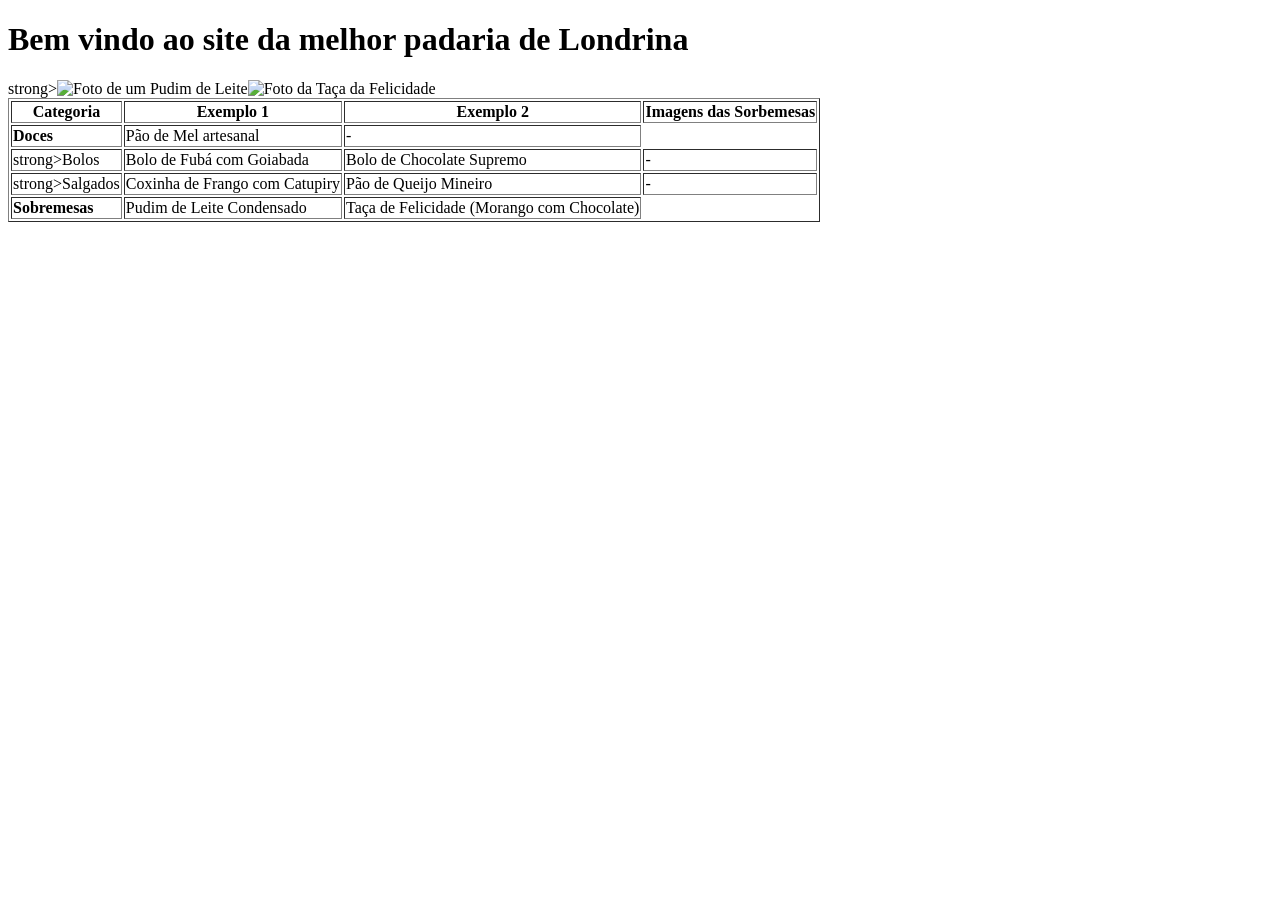
==== index.html @ ce07f961 "ok" ====
<!DOCTYPE html>
<html lang="pt-BR">
<head>
    <META charset="UTF-8">
    <TITLE>Padaria em Londrina</title>
</head>
<body>

    <h1>Bem vindo ao site da melhor padaria de Londrina</h1>

    <table border="1"
        <thead>
            <tr>
                <th>Categoria</th>
                <th>Exemplo 1</th>
                <th>Exemplo 2</th>
                <th>Imagens das Sorbemesas</th>
            </tr>
        </thead>
        <tbody>
             <tr>
                 <td><strong>Doces</strong></td>
                 <td>Pão de Mel artesanal</td>
                 <td.Brigadeiro Goumet</td>
                 <td>-</td>
                </tr>
                <tr>
                     <td>strong>Bolos</td>strong></td>
                     <td>Bolo de Fubá com Goiabada</td>
                     <td>Bolo de Chocolate Supremo</td>
                     <td>-</td>
                </tr>
                <tr>
                     <td>strong>Salgados</strong></td>
                     <td>Coxinha de Frango com Catupiry</td>
                     <td>Pão de Queijo Mineiro</td>
                     <td>-</td>
                    </tr>
                    <tr>
                         <td><strong>Sobremesas</strong></td>
                         <td>Pudim de Leite Condensado
                         <td>Taça de Felicidade (Morango com Chocolate)</td>
                         </td>
                              <img src="caminho-daimagem-pudim.jpg" alt="Foto de um Pudim de Leite" width="100">
                              <img src="caminho-da-imagem-taca.jpg" alt="Foto da Taça da Felicidade" width="100">
                    </td>
                </tr>
            </tbody>
        </table>
        
</body>
</html>
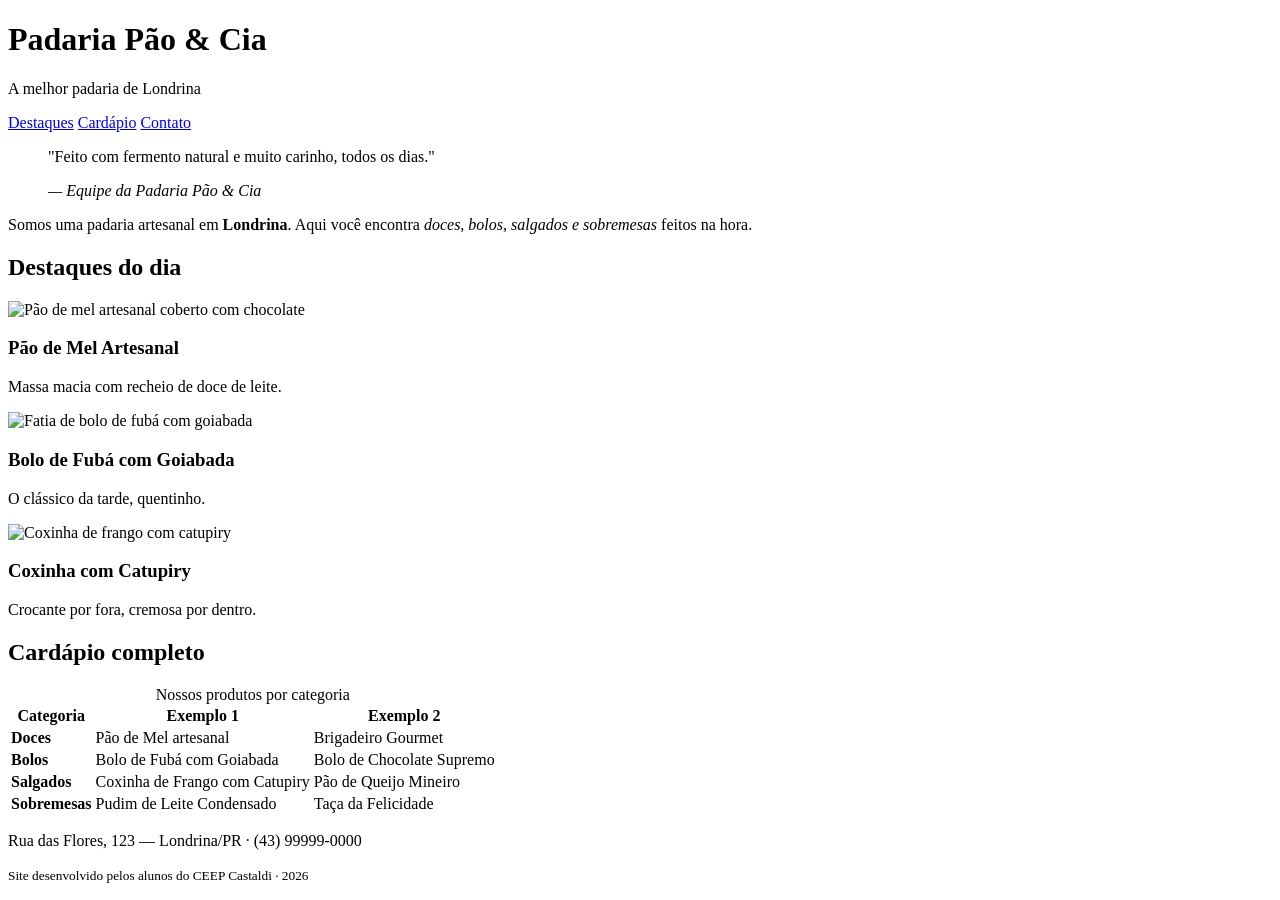
==== commit 1b4a0e49: "ok" ====
--- a/index.html
+++ b/index.html
@@ -1,52 +1,103 @@
 <!DOCTYPE html>
 <html lang="pt-BR">
 <head>
-    <META charset="UTF-8">
-    <TITLE>Padaria em Londrina</title>
+    <meta charset="UTF-8">
+    <meta name="viewport" content="width=device-width, initial-scale=1.0">
+    <title>Padaria em Londrina</title>
+    <link rel="stylesheet" href="style.css">
 </head>
 <body>
 
-    <h1>Bem vindo ao site da melhor padaria de Londrina</h1>
+    <!-- CABEÇALHO: identidade + menu de navegação -->
+    <header class="cabecalho">
+        <h1>Padaria Pão &amp; Cia</h1>
+        <p class="subtitulo">A melhor padaria de Londrina</p>
+        <nav class="menu">
+            <a href="#destaques">Destaques</a>
+            <a href="#cardapio">Cardápio</a>
+            <a href="#contato">Contato</a>
+        </nav>
+    </header>
 
-    <table border="1"
-        <thead>
-            <tr>
-                <th>Categoria</th>
-                <th>Exemplo 1</th>
-                <th>Exemplo 2</th>
-                <th>Imagens das Sorbemesas</th>
-            </tr>
-        </thead>
-        <tbody>
-             <tr>
-                 <td><strong>Doces</strong></td>
-                 <td>Pão de Mel artesanal</td>
-                 <td.Brigadeiro Goumet</td>
-                 <td>-</td>
-                </tr>
-                <tr>
-                     <td>strong>Bolos</td>strong></td>
-                     <td>Bolo de Fubá com Goiabada</td>
-                     <td>Bolo de Chocolate Supremo</td>
-                     <td>-</td>
-                </tr>
-                <tr>
-                     <td>strong>Salgados</strong></td>
-                     <td>Coxinha de Frango com Catupiry</td>
-                     <td>Pão de Queijo Mineiro</td>
-                     <td>-</td>
+    <main>
+
+        <!-- APRESENTAÇÃO: tags de autoria (blockquote, cite, strong, em) -->
+        <section class="intro">
+            <blockquote>
+                <p>"Feito com fermento natural e muito carinho, todos os dias."</p>
+                <cite>— Equipe da Padaria Pão &amp; Cia</cite>
+            </blockquote>
+            <p>Somos uma padaria artesanal em <strong>Londrina</strong>. Aqui você encontra
+               <em>doces, bolos, salgados e sobremesas</em> feitos na hora.</p>
+        </section>
+
+        <!-- DESTAQUES: cards em Flexbox -->
+        <section id="destaques" class="destaques">
+            <h2>Destaques do dia</h2>
+            <div class="cards">
+                <article class="card">
+                    <!-- Troque a URL abaixo pelo caminho da sua foto: src="img/pao-de-mel.jpg" -->
+                    <img src="https://placehold.co/300x200?text=Pao+de+Mel" alt="Pão de mel artesanal coberto com chocolate">
+                    <h3>Pão de Mel Artesanal</h3>
+                    <p>Massa macia com recheio de doce de leite.</p>
+                </article>
+                <article class="card">
+                    <img src="https://placehold.co/300x200?text=Bolo+de+Fuba" alt="Fatia de bolo de fubá com goiabada">
+                    <h3>Bolo de Fubá com Goiabada</h3>
+                    <p>O clássico da tarde, quentinho.</p>
+                </article>
+                <article class="card">
+                    <img src="https://placehold.co/300x200?text=Coxinha" alt="Coxinha de frango com catupiry">
+                    <h3>Coxinha com Catupiry</h3>
+                    <p>Crocante por fora, cremosa por dentro.</p>
+                </article>
+            </div>
+        </section>
+
+        <!-- CARDÁPIO: a tabela original, agora semântica e estilizada -->
+        <section id="cardapio" class="cardapio">
+            <h2>Cardápio completo</h2>
+            <table class="tabela-cardapio">
+                <caption>Nossos produtos por categoria</caption>
+                <thead>
+                    <tr>
+                        <th scope="col">Categoria</th>
+                        <th scope="col">Exemplo 1</th>
+                        <th scope="col">Exemplo 2</th>
+                    </tr>
+                </thead>
+                <tbody>
+                    <tr>
+                        <td><strong>Doces</strong></td>
+                        <td>Pão de Mel artesanal</td>
+                        <td>Brigadeiro Gourmet</td>
                     </tr>
                     <tr>
-                         <td><strong>Sobremesas</strong></td>
-                         <td>Pudim de Leite Condensado
-                         <td>Taça de Felicidade (Morango com Chocolate)</td>
-                         </td>
-                              <img src="caminho-daimagem-pudim.jpg" alt="Foto de um Pudim de Leite" width="100">
-                              <img src="caminho-da-imagem-taca.jpg" alt="Foto da Taça da Felicidade" width="100">
-                    </td>
-                </tr>
-            </tbody>
-        </table>
-        
+                        <td><strong>Bolos</strong></td>
+                        <td>Bolo de Fubá com Goiabada</td>
+                        <td>Bolo de Chocolate Supremo</td>
+                    </tr>
+                    <tr>
+                        <td><strong>Salgados</strong></td>
+                        <td>Coxinha de Frango com Catupiry</td>
+                        <td>Pão de Queijo Mineiro</td>
+                    </tr>
+                    <tr>
+                        <td><strong>Sobremesas</strong></td>
+                        <td>Pudim de Leite Condensado</td>
+                        <td>Taça da Felicidade</td>
+                    </tr>
+                </tbody>
+            </table>
+        </section>
+
+    </main>
+
+    <!-- RODAPÉ -->
+    <footer id="contato" class="rodape">
+        <p>Rua das Flores, 123 — Londrina/PR · (43) 99999-0000</p>
+        <p><small>Site desenvolvido pelos alunos do CEEP Castaldi · 2026</small></p>
+    </footer>
+
 </body>
-</html>+</html>
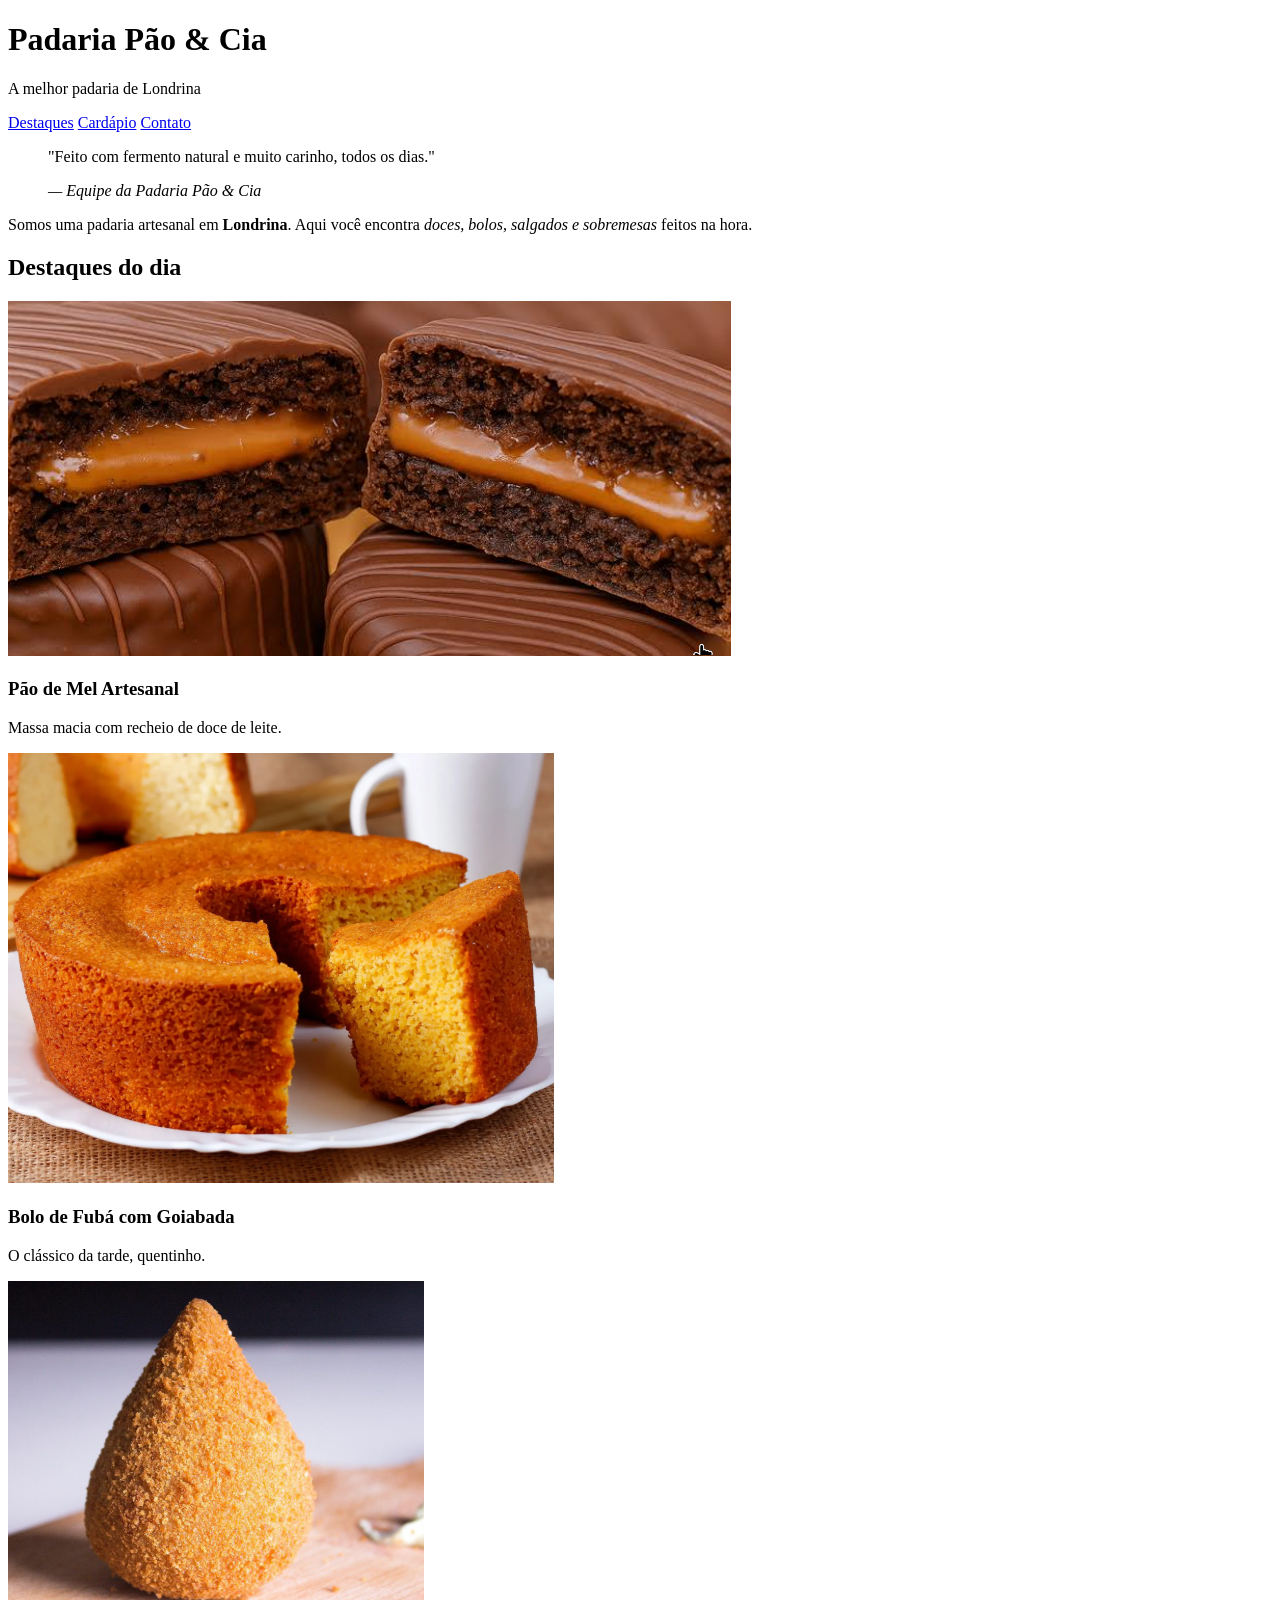
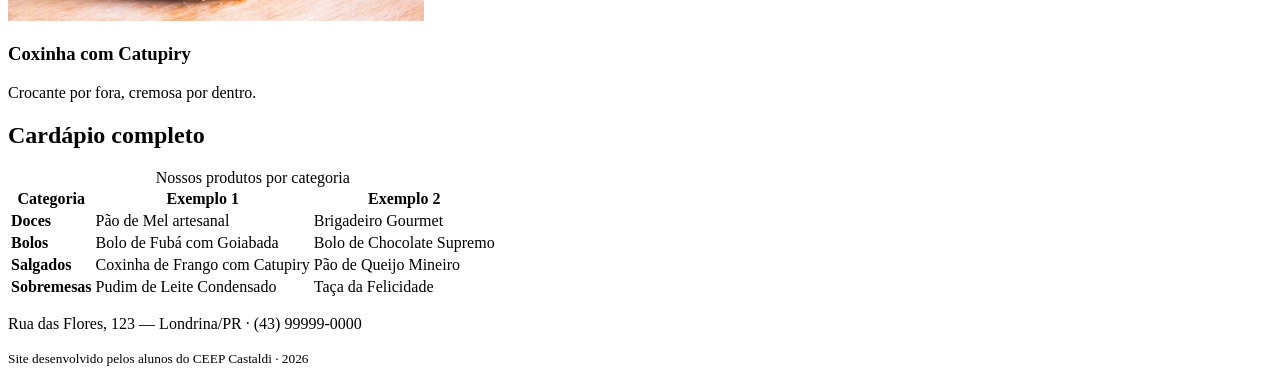
==== commit c3eadd8c: "ok" ====
--- a/index.html
+++ b/index.html
@@ -37,17 +37,17 @@
             <div class="cards">
                 <article class="card">
                     <!-- Troque a URL abaixo pelo caminho da sua foto: src="img/pao-de-mel.jpg" -->
-                    <img src="https://placehold.co/300x200?text=Pao+de+Mel" alt="Pão de mel artesanal coberto com chocolate">
+                    <img src="pao de mel.png"Pão de mel artesanal coberto com chocolate">
                     <h3>Pão de Mel Artesanal</h3>
                     <p>Massa macia com recheio de doce de leite.</p>
                 </article>
                 <article class="card">
-                    <img src="https://placehold.co/300x200?text=Bolo+de+Fuba" alt="Fatia de bolo de fubá com goiabada">
+                    <img src="bolo de fuba.png" alt="Fatia de bolo de fubá com goiabada">
                     <h3>Bolo de Fubá com Goiabada</h3>
                     <p>O clássico da tarde, quentinho.</p>
                 </article>
                 <article class="card">
-                    <img src="https://placehold.co/300x200?text=Coxinha" alt="Coxinha de frango com catupiry">
+                    <img src="coxinha.png" alt="Coxinha de frango com catupiry">
                     <h3>Coxinha com Catupiry</h3>
                     <p>Crocante por fora, cremosa por dentro.</p>
                 </article>
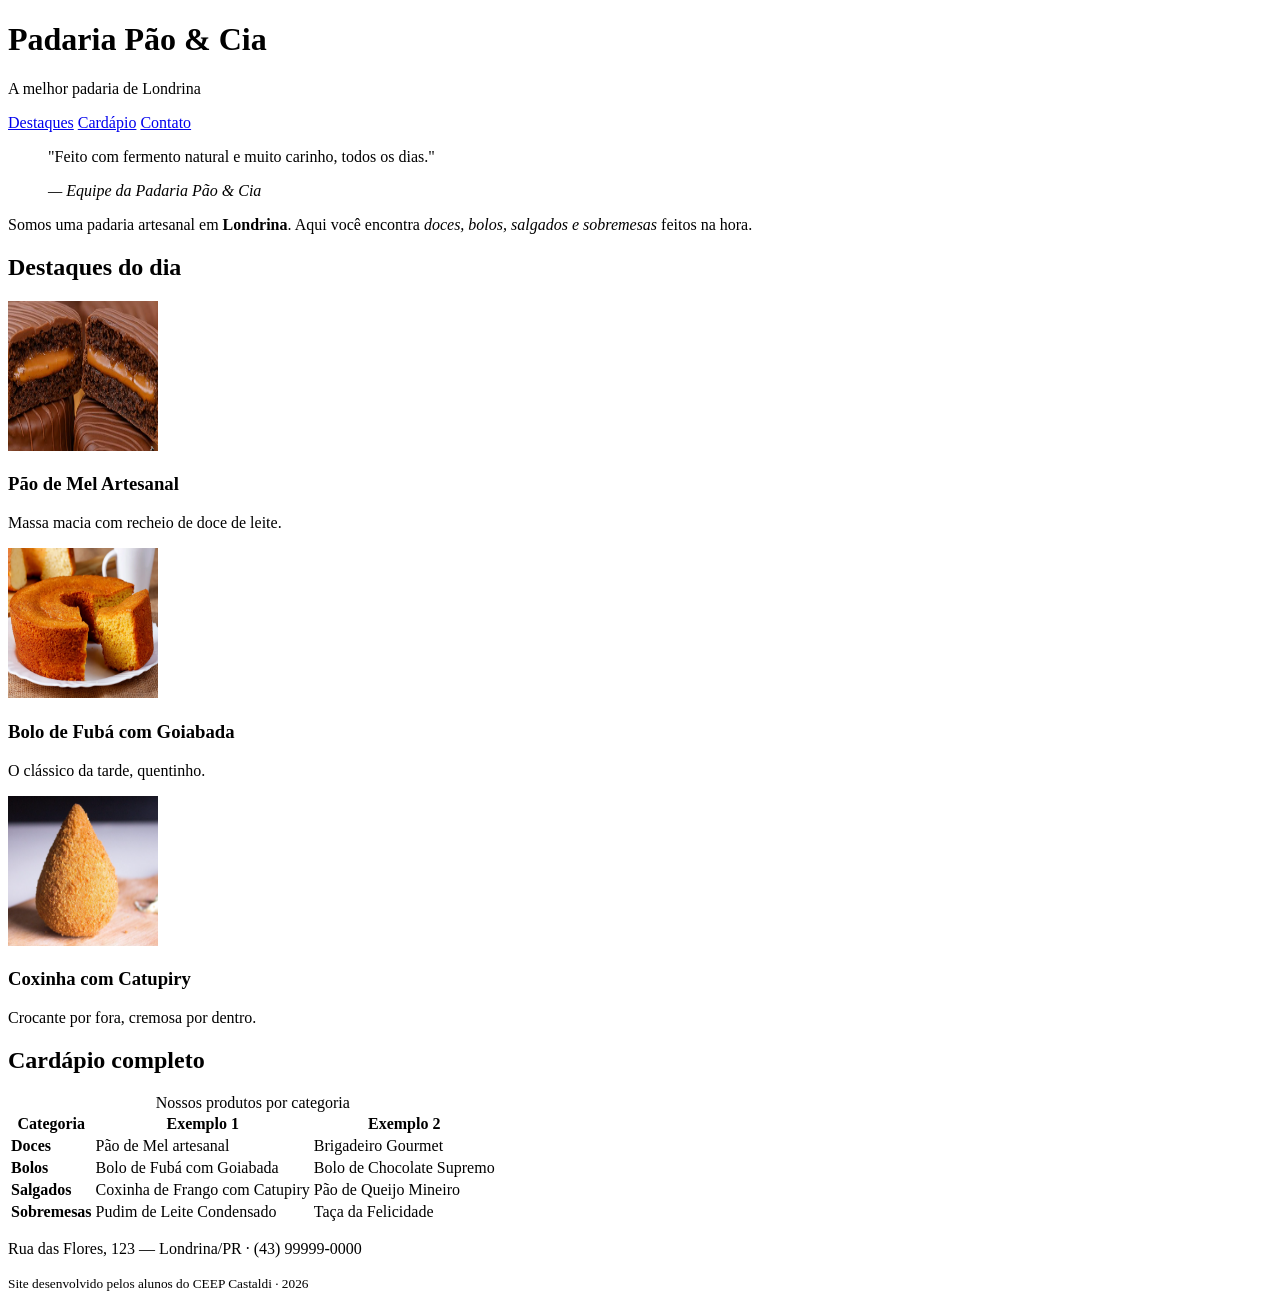
==== commit 87e8a2d2: "ok" ====
--- a/index.html
+++ b/index.html
@@ -37,17 +37,17 @@
             <div class="cards">
                 <article class="card">
                     <!-- Troque a URL abaixo pelo caminho da sua foto: src="img/pao-de-mel.jpg" -->
-                    <img src="pao de mel.png"Pão de mel artesanal coberto com chocolate">
+                    <img src="pao de mel.png" alt="Pão de mel artesanal coberto com chocolate"width="150" height="150">
                     <h3>Pão de Mel Artesanal</h3>
                     <p>Massa macia com recheio de doce de leite.</p>
                 </article>
                 <article class="card">
-                    <img src="bolo de fuba.png" alt="Fatia de bolo de fubá com goiabada">
+                    <img src="bolo de fuba.png" alt="Fatia de bolo de fubá com goiabada"width="150" height="150">
                     <h3>Bolo de Fubá com Goiabada</h3>
                     <p>O clássico da tarde, quentinho.</p>
                 </article>
                 <article class="card">
-                    <img src="coxinha.png" alt="Coxinha de frango com catupiry">
+                    <img src="coxinha.png" alt="Coxinha de frango com catupiry"width="150" height="150">
                     <h3>Coxinha com Catupiry</h3>
                     <p>Crocante por fora, cremosa por dentro.</p>
                 </article>
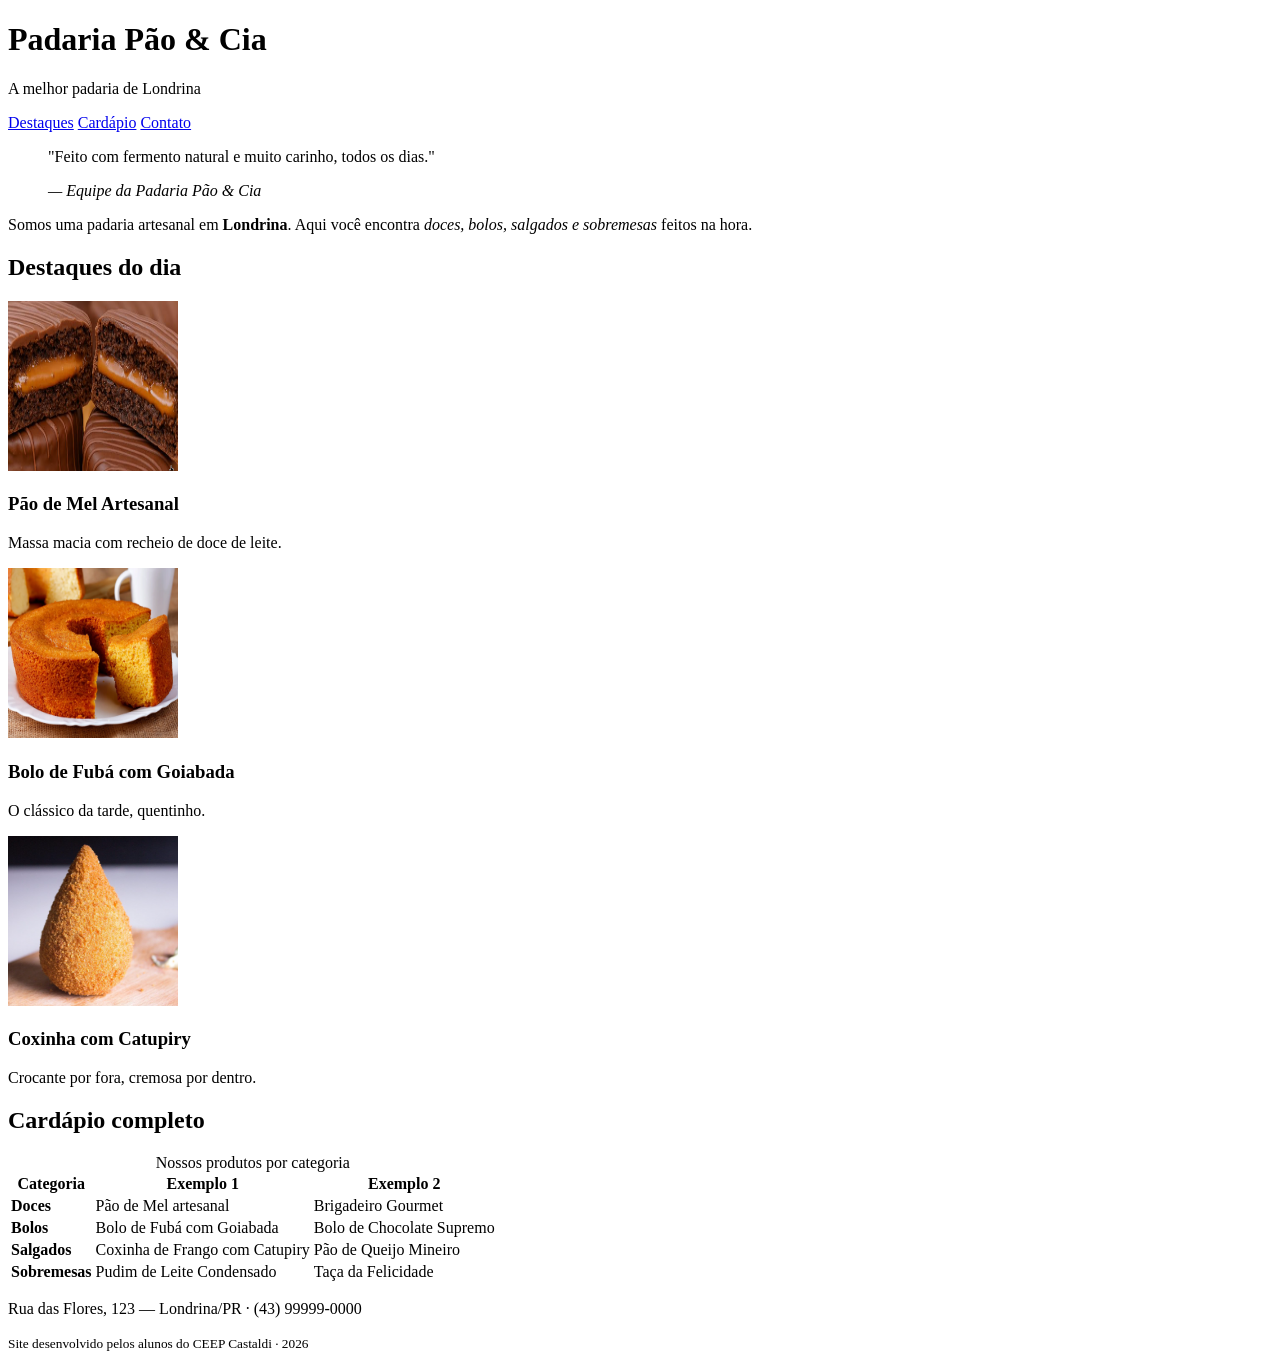
==== commit 2c5ea719: "ok" ====
--- a/index.html
+++ b/index.html
@@ -37,17 +37,17 @@
             <div class="cards">
                 <article class="card">
                     <!-- Troque a URL abaixo pelo caminho da sua foto: src="img/pao-de-mel.jpg" -->
-                    <img src="pao de mel.png" alt="Pão de mel artesanal coberto com chocolate"width="150" height="150">
+                    <img src="pao de mel.png" alt="Pão de mel artesanal coberto com chocolate"width="170" height="170">
                     <h3>Pão de Mel Artesanal</h3>
                     <p>Massa macia com recheio de doce de leite.</p>
                 </article>
                 <article class="card">
-                    <img src="bolo de fuba.png" alt="Fatia de bolo de fubá com goiabada"width="150" height="150">
+                    <img src="bolo de fuba.png" alt="Fatia de bolo de fubá com goiabada"width="170" height="170">
                     <h3>Bolo de Fubá com Goiabada</h3>
                     <p>O clássico da tarde, quentinho.</p>
                 </article>
                 <article class="card">
-                    <img src="coxinha.png" alt="Coxinha de frango com catupiry"width="150" height="150">
+                    <img src="coxinha.png" alt="Coxinha de frango com catupiry"width="170" height="170">
                     <h3>Coxinha com Catupiry</h3>
                     <p>Crocante por fora, cremosa por dentro.</p>
                 </article>
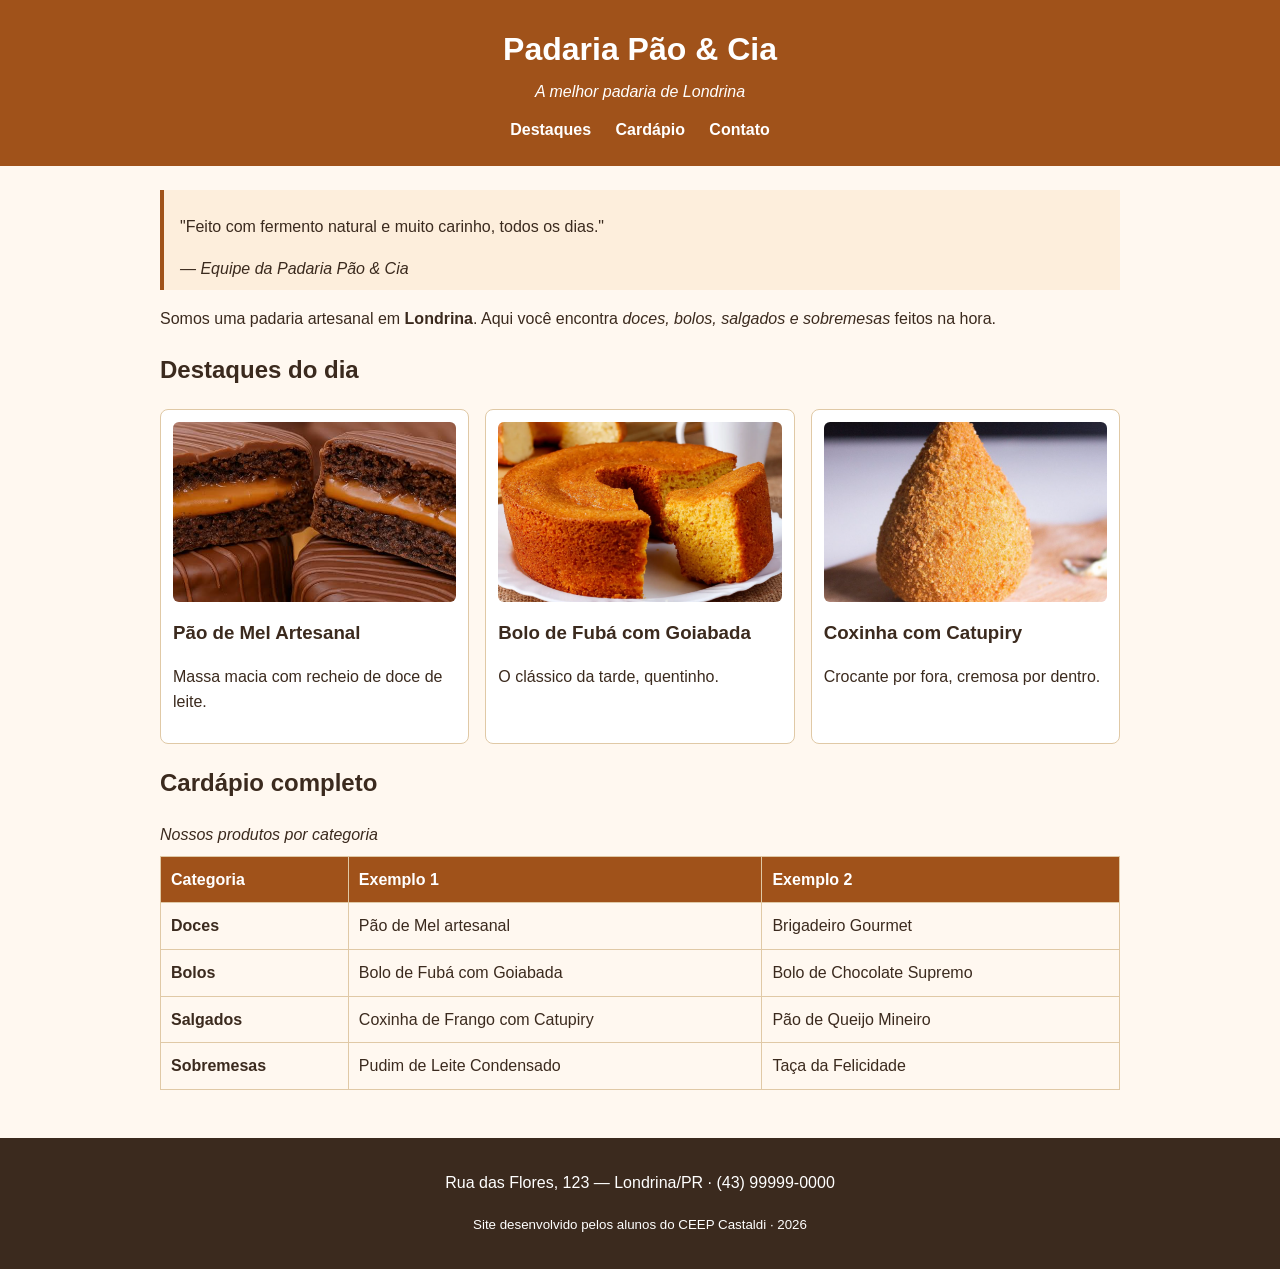
==== commit 2d2eb057: "ok" ====
--- a/index.html
+++ b/index.html
@@ -13,8 +13,8 @@
         <h1>Padaria Pão &amp; Cia</h1>
         <p class="subtitulo">A melhor padaria de Londrina</p>
         <nav class="menu">
-            <a href="#destaques">Destaques</a>
-            <a href="#cardapio">Cardápio</a>
+            <a href="destaques.html">Destaques</a>
+            <a href="cardapio.html">Cardápio</a>
             <a href="#contato">Contato</a>
         </nav>
     </header>
--- a/style.css
+++ b/style.css
@@ -0,0 +1,123 @@
+
+style.css
+100%
+/* =========================================================
+   PADARIA PÃO & CIA — CSS do Encontro 1
+   Paleta com contraste aprovado no padrão WCAG AA
+   ========================================================= */
+
+/* box-sizing: a largura já inclui padding e borda (Box Model) */
+* {
+    box-sizing: border-box;
+}
+
+body {
+    font-family: Arial, Helvetica, sans-serif;
+    line-height: 1.6;
+    margin: 0;
+    color: #3B2A1E;             /* marrom escuro (texto) */
+    background-color: #FFF8F0;  /* creme (fundo) */
+}
+
+/* ===== Cabeçalho ===== */
+.cabecalho {
+    background-color: #A0521A;  /* âmbar escuro — texto branco tem contraste AA */
+    color: #FFFFFF;
+    text-align: center;
+    padding: 24px 16px;
+}
+
+.cabecalho h1 {
+    margin: 0;
+}
+
+.subtitulo {
+    margin: 4px 0 12px;
+    font-style: italic;
+}
+
+.menu a {
+    color: #FFFFFF;
+    text-decoration: none;
+    margin: 0 10px;
+    font-weight: bold;
+}
+
+.menu a:hover {
+    text-decoration: underline;
+}
+
+/* ===== Área central ===== */
+main {
+    max-width: 960px;
+    margin: 0 auto;    /* centraliza a página */
+    padding: 24px 16px;
+}
+
+blockquote {
+    border-left: 4px solid #A0521A;
+    margin: 0 0 16px;
+    padding: 8px 16px;
+    background-color: #FDEEDC;
+}
+
+/* ===== Cards de destaque (Flexbox) ===== */
+.cards {
+    display: flex;         /* coloca os cards lado a lado */
+    flex-wrap: wrap;       /* quebra a linha em telas menores */
+    gap: 16px;             /* espaço entre os cards */
+}
+
+.card {
+    flex: 1 1 250px;       /* cresce, encolhe, largura base 250px */
+    border: 1px solid #E0C9A6;
+    border-radius: 8px;
+    padding: 12px;
+    background-color: #FFFFFF;
+}
+
+.card img {
+    width: 100%;
+    height: 180px;
+    object-fit: cover;     /* recorta a imagem sem deformar */
+    border-radius: 6px;
+}
+
+.card h3 {
+    margin: 8px 0 4px;
+}
+
+/* ===== Tabela do cardápio ===== */
+.tabela-cardapio {
+    width: 100%;
+    border-collapse: collapse;   /* junta as bordas das células */
+    margin-top: 8px;
+}
+
+.tabela-cardapio caption {
+    text-align: left;
+    font-style: italic;
+    margin-bottom: 8px;
+}
+
+.tabela-cardapio th,
+.tabela-cardapio td {
+    border: 1px solid #E0C9A6;
+    padding: 10px;
+    text-align: left;
+}
+
+.tabela-cardapio thead {
+    background-color: #A0521A;
+    color: #FFFFFF;
+}
+
+/* ===== Rodapé ===== */
+.rodape {
+    background-color: #3B2A1E;
+    color: #FFFFFF;
+    text-align: center;
+    padding: 16px;
+    margin-top: 24px;
+}
+Exibindo style.css…
